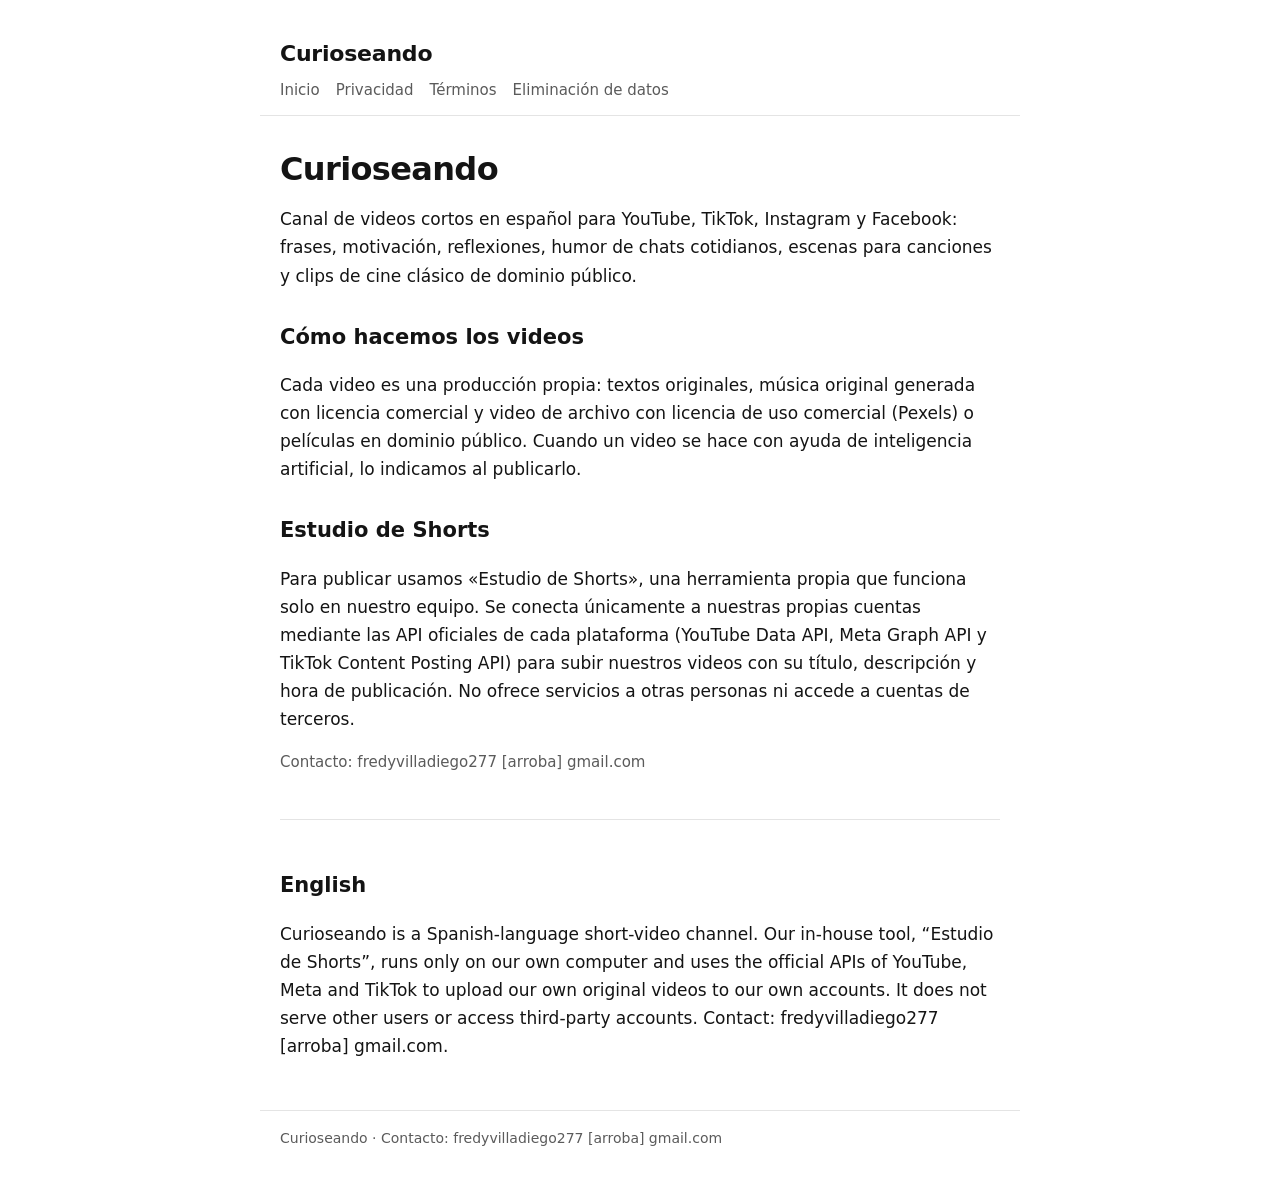
==== index.html @ 4bf7ffc7 "Sitio de Curioseando: inicio, privacidad, términos y eliminación de datos Co-Authored-By: Claude Opu" ====
<!doctype html>
<html lang="es">
<head>
<meta charset="utf-8">
<meta name="viewport" content="width=device-width, initial-scale=1">
<title>Inicio · Curioseando</title>
<meta name="description" content="Curioseando: videos cortos originales en español.">
<link rel="stylesheet" href="estilo.css">
</head>
<body>
<header><a class="marca" href="index.html">Curioseando</a>
<nav><a href="index.html">Inicio</a><a href="privacidad.html">Privacidad</a><a href="terminos.html">Términos</a><a href="eliminacion-datos.html">Eliminación de datos</a></nav></header>
<main>
<h1>Curioseando</h1>
<p>Canal de videos cortos en español para YouTube, TikTok, Instagram y Facebook: frases, motivación, reflexiones, humor de chats cotidianos, escenas para canciones y clips de cine clásico de dominio público.</p>
<h2>Cómo hacemos los videos</h2>
<p>Cada video es una producción propia: textos originales, música original generada con licencia comercial y video de archivo con licencia de uso comercial (Pexels) o películas en dominio público. Cuando un video se hace con ayuda de inteligencia artificial, lo indicamos al publicarlo.</p>
<h2>Estudio de Shorts</h2>
<p>Para publicar usamos «Estudio de Shorts», una herramienta propia que funciona solo en nuestro equipo. Se conecta únicamente a nuestras propias cuentas mediante las API oficiales de cada plataforma (YouTube Data API, Meta Graph API y TikTok Content Posting API) para subir nuestros videos con su título, descripción y hora de publicación. No ofrece servicios a otras personas ni accede a cuentas de terceros.</p>
<p class="nota">Contacto: fredyvilladiego277 [arroba] gmail.com</p>
<section class="en"><h2>English</h2>
<p>Curioseando is a Spanish-language short-video channel. Our in-house tool, “Estudio de Shorts”, runs only on our own computer and uses the official APIs of YouTube, Meta and TikTok to upload our own original videos to our own accounts. It does not serve other users or access third-party accounts. Contact: fredyvilladiego277 [arroba] gmail.com.</p></section>
</main>
<footer>Curioseando · Contacto: fredyvilladiego277 [arroba] gmail.com</footer>
</body>
</html>
---- estilo.css ----
:root{--tinta:#141414;--suave:#5b5b5b;--linea:#e4e4e4;--fondo:#ffffff;--acento:#c2410c}
@media (prefers-color-scheme:dark){:root{--tinta:#ececec;--suave:#a3a3a3;--linea:#2c2c2c;--fondo:#111111;--acento:#fb923c}}
*{box-sizing:border-box}
body{margin:0;background:var(--fondo);color:var(--tinta);font:17px/1.65 system-ui,-apple-system,"Segoe UI",Roboto,sans-serif}
main,header,footer{max-width:760px;margin:0 auto;padding:0 20px}
header{padding-top:36px;padding-bottom:12px;border-bottom:1px solid var(--linea)}
header a.marca{font-weight:800;font-size:22px;color:var(--tinta);text-decoration:none;letter-spacing:-.01em}
nav{margin-top:6px;display:flex;gap:16px;flex-wrap:wrap;font-size:15px}
nav a{color:var(--suave);text-decoration:none}nav a:hover{color:var(--acento)}
h1{font-size:32px;line-height:1.2;margin:34px 0 10px;letter-spacing:-.02em}
h2{font-size:21px;margin:30px 0 6px}
p,li{color:var(--tinta)}.nota{color:var(--suave);font-size:15px}
a{color:var(--acento)}
ul{padding-left:22px}
.en{margin-top:44px;padding-top:18px;border-top:1px solid var(--linea)}
footer{margin-top:50px;padding-top:16px;padding-bottom:40px;border-top:1px solid var(--linea);font-size:14px;color:var(--suave)}
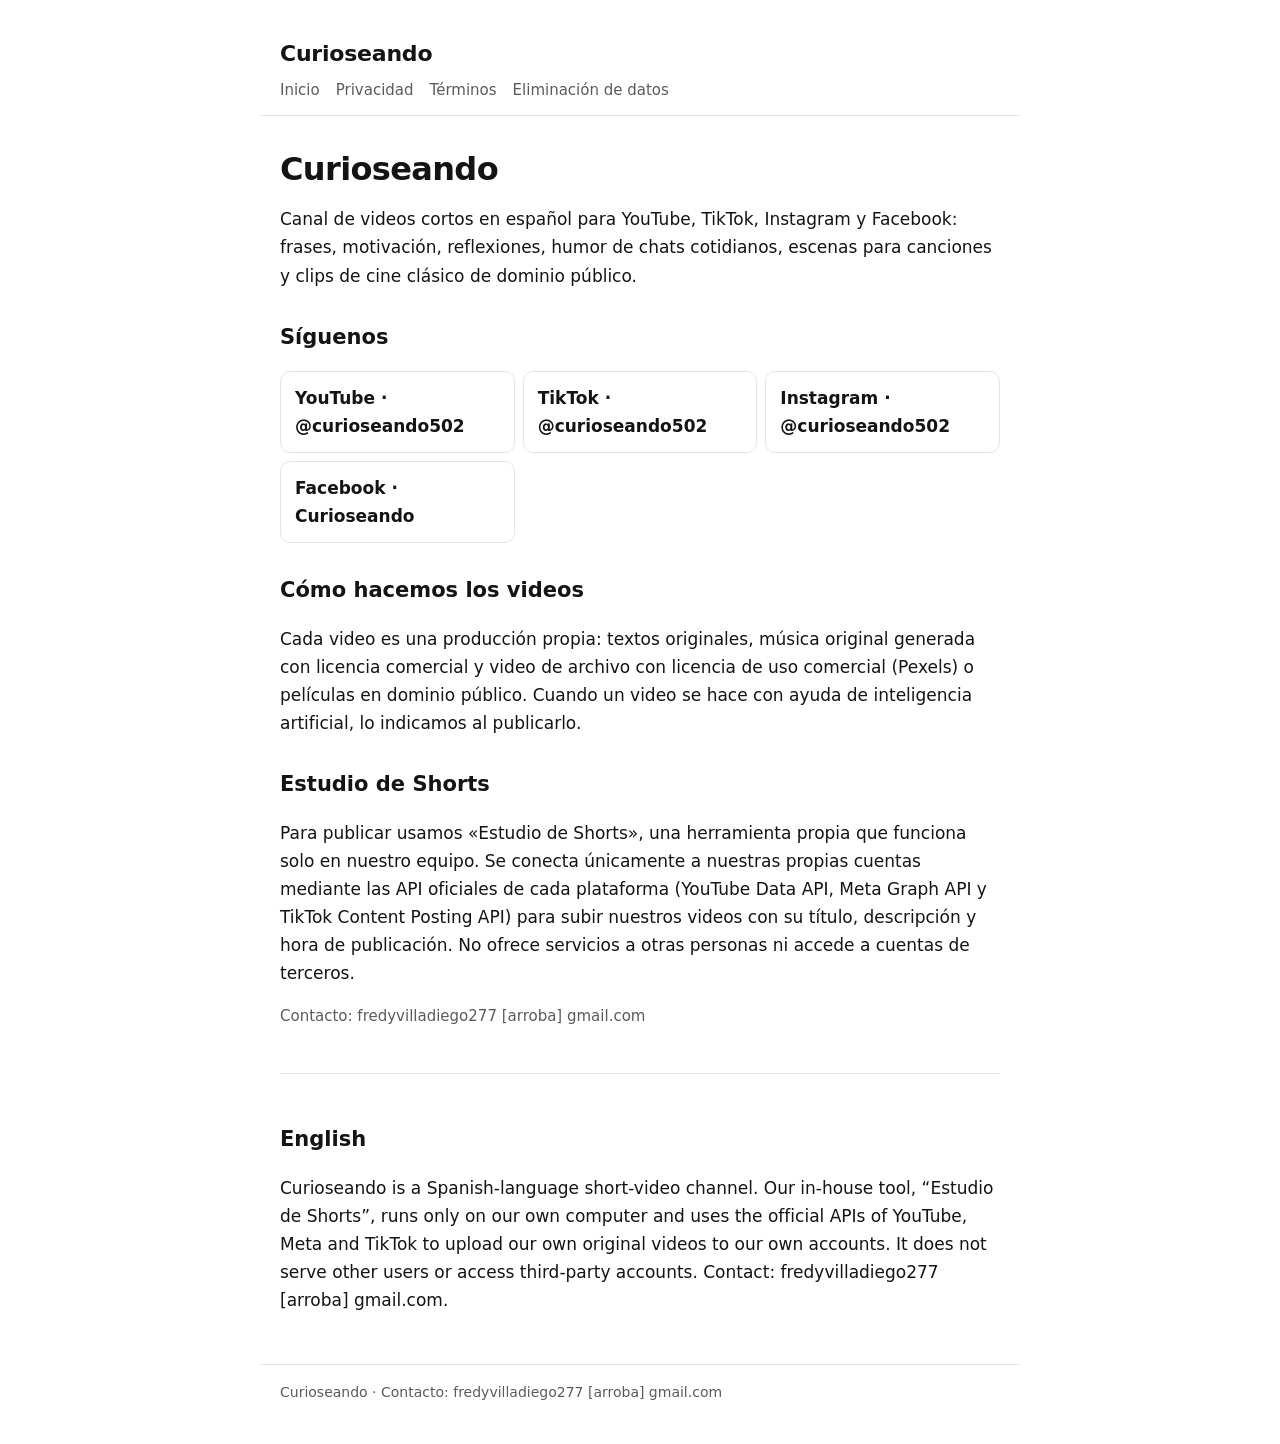
==== commit aa4b0151: "Enlaces a las redes de Curioseando Co-Authored-By: Claude Opus 5.5 <noreply@anthropic.com>" ====
--- a/index.html
+++ b/index.html
@@ -13,6 +13,13 @@
 <main>
 <h1>Curioseando</h1>
 <p>Canal de videos cortos en español para YouTube, TikTok, Instagram y Facebook: frases, motivación, reflexiones, humor de chats cotidianos, escenas para canciones y clips de cine clásico de dominio público.</p>
+<h2>Síguenos</h2>
+<ul class="redes">
+<li><a href="https://www.youtube.com/@curioseando502">YouTube · @curioseando502</a></li>
+<li><a href="https://www.tiktok.com/@curioseando502">TikTok · @curioseando502</a></li>
+<li><a href="https://www.instagram.com/curioseando502/">Instagram · @curioseando502</a></li>
+<li><a href="https://www.facebook.com/profile.php?id=1395749370287990">Facebook · Curioseando</a></li>
+</ul>
 <h2>Cómo hacemos los videos</h2>
 <p>Cada video es una producción propia: textos originales, música original generada con licencia comercial y video de archivo con licencia de uso comercial (Pexels) o películas en dominio público. Cuando un video se hace con ayuda de inteligencia artificial, lo indicamos al publicarlo.</p>
 <h2>Estudio de Shorts</h2>
--- a/estilo.css
+++ b/estilo.css
@@ -14,3 +14,6 @@
 ul{padding-left:22px}
 .en{margin-top:44px;padding-top:18px;border-top:1px solid var(--linea)}
 footer{margin-top:50px;padding-top:16px;padding-bottom:40px;border-top:1px solid var(--linea);font-size:14px;color:var(--suave)}
+.redes{list-style:none;padding:0;display:grid;gap:8px;grid-template-columns:repeat(auto-fit,minmax(220px,1fr))}
+.redes a{display:block;padding:12px 14px;border:1px solid var(--linea);border-radius:10px;text-decoration:none;color:var(--tinta);font-weight:600}
+.redes a:hover{border-color:var(--acento);color:var(--acento)}
